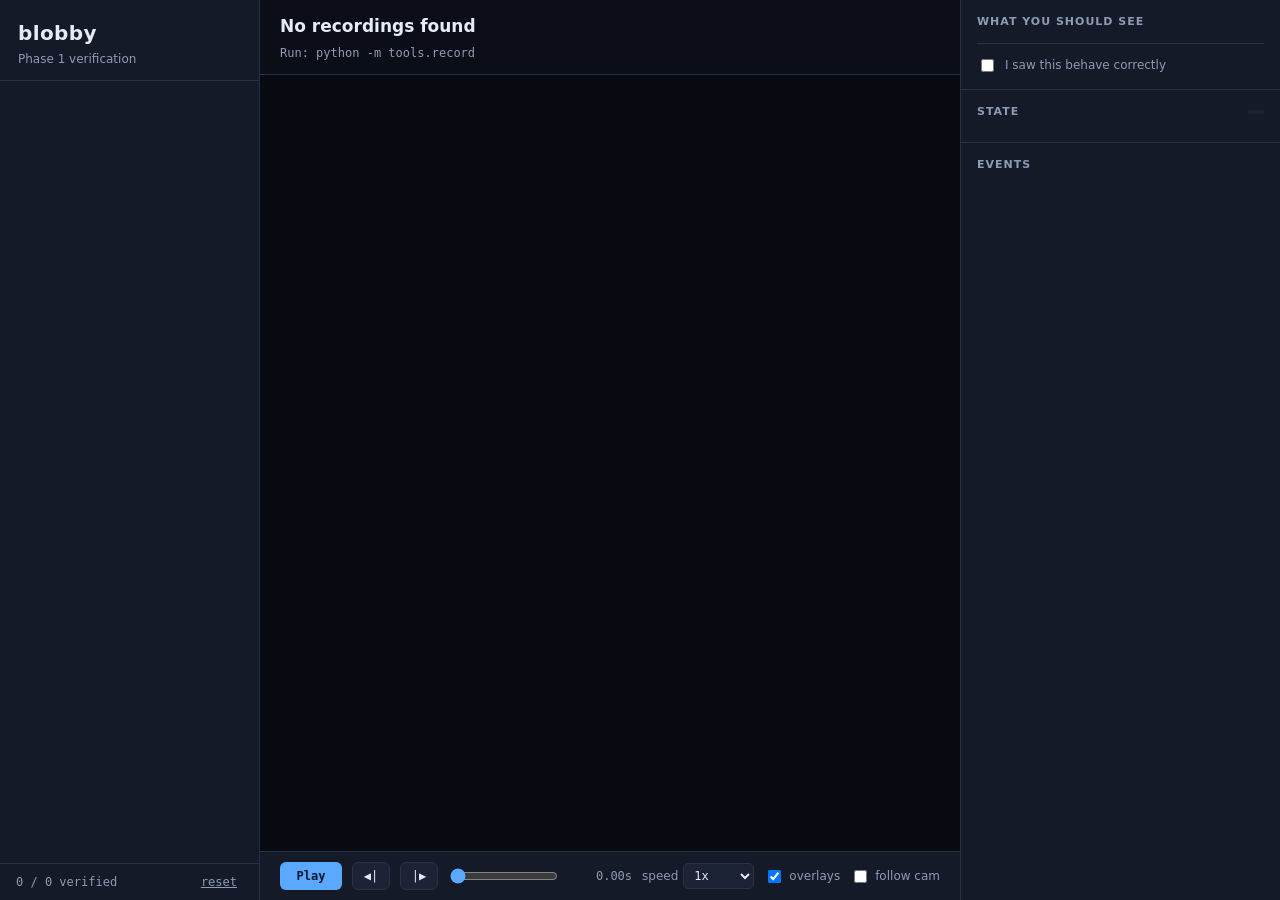
==== client/viewer.html @ 322fb776 "Add Phase 1 scenario recorder and viewer Phase 1 has no client, so the only way to check the physics" ====
<!doctype html>
<html lang="en">
  <head>
    <meta charset="utf-8" />
    <meta name="viewport" content="width=device-width, initial-scale=1" />
    <title>blobby - Phase 1 verification</title>
    <link rel="stylesheet" href="style.css" />
  </head>
  <body class="viewer">
    <aside class="sidebar">
      <header class="sidebar-head">
        <h1>blobby</h1>
        <p>Phase 1 verification</p>
      </header>
      <ol id="scenario-list" class="scenario-list"></ol>
      <footer class="sidebar-foot">
        <span id="verified-count">0 / 0 verified</span>
        <button id="reset-verified" type="button" class="link-button">reset</button>
      </footer>
    </aside>

    <main class="stage">
      <div class="stage-head">
        <h2 id="scenario-title">Loading&hellip;</h2>
        <p id="scenario-checklist" class="checklist"></p>
      </div>

      <div class="canvas-wrap">
        <canvas id="stage-canvas"></canvas>
        <div id="event-toast" class="event-toast" hidden></div>
      </div>

      <div class="transport">
        <button id="play" type="button" class="primary">Play</button>
        <button id="step-back" type="button" title="Previous frame">&#9664;|</button>
        <button id="step-forward" type="button" title="Next frame">|&#9654;</button>
        <input id="timeline" type="range" min="0" max="0" value="0" step="1" />
        <span id="clock" class="clock">0.00s</span>
        <label class="speed">
          speed
          <select id="speed">
            <option value="0.1">0.1x</option>
            <option value="0.25">0.25x</option>
            <option value="0.5">0.5x</option>
            <option value="1" selected>1x</option>
            <option value="2">2x</option>
          </select>
        </label>
        <label class="toggle">
          <input id="show-debug" type="checkbox" checked />
          overlays
        </label>
        <label class="toggle">
          <input id="follow-camera" type="checkbox" />
          follow cam
        </label>
      </div>
    </main>

    <aside class="inspector">
      <section class="panel">
        <h3>What you should see</h3>
        <p id="scenario-expect" class="expect"></p>
        <label class="verify">
          <input id="verified" type="checkbox" />
          <span>I saw this behave correctly</span>
        </label>
      </section>

      <section class="panel">
        <h3>State <span id="food-count" class="pill"></span></h3>
        <div id="players" class="players"></div>
      </section>

      <section class="panel grow">
        <h3>Events</h3>
        <ol id="event-log" class="event-log"></ol>
      </section>
    </aside>

    <script type="module" src="viewer.js"></script>
  </body>
</html>
---- client/style.css ----
/*
 * Shared client styling.
 *
 * The tokens and the `canvas-wrap` / full-bleed canvas rules are reused by the
 * Phase 3 game client; everything under "Phase 1 viewer" is scaffolding for the
 * verification tool and can be dropped once the real client exists.
 */

:root {
  --bg: #0b0e16;
  --panel: #141a27;
  --panel-2: #1b2334;
  --line: #26304a;
  --text: #e6ebf5;
  --muted: #8e9bb5;
  --accent: #5aa9ff;
  --good: #64d68b;
  --warn: #ffd166;
  --mono: ui-monospace, "SF Mono", "Cascadia Mono", Menlo, Consolas, monospace;
}

* {
  box-sizing: border-box;
}

html,
body {
  height: 100%;
  margin: 0;
}

body {
  background: var(--bg);
  color: var(--text);
  font: 14px/1.5 system-ui, -apple-system, "Segoe UI", sans-serif;
  overflow: hidden;
}

canvas {
  display: block;
  width: 100%;
  height: 100%;
}

/* --- Phase 1 viewer ----------------------------------------------------- */

.viewer {
  display: grid;
  grid-template-columns: 260px minmax(0, 1fr) 320px;
  height: 100vh;
}

.sidebar,
.inspector {
  display: flex;
  flex-direction: column;
  min-height: 0;
  background: var(--panel);
}

.sidebar {
  border-right: 1px solid var(--line);
}

.inspector {
  border-left: 1px solid var(--line);
  gap: 1px;
  background: var(--line);
}

.sidebar-head {
  padding: 18px 18px 12px;
  border-bottom: 1px solid var(--line);
}

.sidebar-head h1 {
  margin: 0;
  font-size: 20px;
  letter-spacing: 0.02em;
}

.sidebar-head p {
  margin: 2px 0 0;
  color: var(--muted);
  font-size: 12px;
}

.scenario-list {
  flex: 1;
  overflow-y: auto;
  margin: 0;
  padding: 8px 0;
  list-style: none;
  counter-reset: scenario;
}

.scenario-list li {
  counter-increment: scenario;
}

.scenario-list button {
  display: flex;
  gap: 10px;
  width: 100%;
  padding: 9px 16px;
  border: 0;
  border-left: 3px solid transparent;
  background: none;
  color: var(--muted);
  font: inherit;
  font-size: 13px;
  text-align: left;
  cursor: pointer;
}

.scenario-list button::before {
  content: counter(scenario);
  flex: none;
  width: 18px;
  color: #55617c;
  font: 11px/1.7 var(--mono);
  text-align: right;
}

.scenario-list button:hover {
  background: var(--panel-2);
  color: var(--text);
}

.scenario-list button[aria-current="true"] {
  border-left-color: var(--accent);
  background: var(--panel-2);
  color: var(--text);
}

.scenario-list button.is-verified::after {
  content: "✓";
  margin-left: auto;
  color: var(--good);
}

.scenario-list .demo-entry button {
  border-top: 1px solid var(--line);
  margin-top: 6px;
  padding-top: 12px;
}

.sidebar-foot {
  display: flex;
  align-items: center;
  justify-content: space-between;
  padding: 10px 16px;
  border-top: 1px solid var(--line);
  color: var(--muted);
  font: 12px var(--mono);
}

.link-button {
  border: 0;
  background: none;
  color: var(--muted);
  font: inherit;
  text-decoration: underline;
  cursor: pointer;
}

.link-button:hover {
  color: var(--text);
}

.stage {
  display: flex;
  flex-direction: column;
  min-width: 0;
}

.stage-head {
  padding: 14px 20px 12px;
  border-bottom: 1px solid var(--line);
}

.stage-head h2 {
  margin: 0;
  font-size: 17px;
}

.checklist {
  margin: 4px 0 0;
  color: var(--muted);
  font: 12px/1.5 var(--mono);
}

.canvas-wrap {
  position: relative;
  flex: 1;
  min-height: 0;
  background: #070a11;
}

.event-toast {
  position: absolute;
  left: 50%;
  bottom: 18px;
  transform: translateX(-50%);
  padding: 7px 14px;
  border: 1px solid var(--line);
  border-radius: 999px;
  background: rgba(20, 26, 39, 0.94);
  color: var(--warn);
  font: 12px var(--mono);
  white-space: nowrap;
  pointer-events: none;
}

.transport {
  display: flex;
  align-items: center;
  gap: 10px;
  padding: 10px 20px;
  border-top: 1px solid var(--line);
  background: var(--panel);
}

.transport button {
  min-width: 38px;
  padding: 6px 10px;
  border: 1px solid var(--line);
  border-radius: 6px;
  background: var(--panel-2);
  color: var(--text);
  font: 12px var(--mono);
  cursor: pointer;
}

.transport button:hover {
  border-color: var(--accent);
}

.transport button.primary {
  min-width: 62px;
  border-color: transparent;
  background: var(--accent);
  color: #06182e;
  font-weight: 700;
}

#timeline {
  flex: 1;
  min-width: 80px;
  accent-color: var(--accent);
}

.clock {
  min-width: 62px;
  color: var(--muted);
  font: 12px var(--mono);
  text-align: right;
}

.speed,
.toggle {
  display: flex;
  align-items: center;
  gap: 5px;
  color: var(--muted);
  font-size: 12px;
  white-space: nowrap;
}

.speed select {
  padding: 4px 6px;
  border: 1px solid var(--line);
  border-radius: 5px;
  background: var(--panel-2);
  color: var(--text);
  font: 12px var(--mono);
}

.panel {
  padding: 14px 16px;
  background: var(--panel);
}

.panel.grow {
  flex: 1;
  min-height: 0;
  display: flex;
  flex-direction: column;
}

.panel h3 {
  display: flex;
  align-items: center;
  gap: 8px;
  margin: 0 0 8px;
  color: var(--muted);
  font-size: 11px;
  font-weight: 600;
  letter-spacing: 0.09em;
  text-transform: uppercase;
}

.pill {
  margin-left: auto;
  padding: 2px 8px;
  border-radius: 999px;
  background: var(--panel-2);
  color: var(--text);
  font: 11px var(--mono);
  letter-spacing: 0;
  text-transform: none;
}

.expect {
  margin: 0;
  color: var(--text);
  font-size: 13px;
}

.verify {
  display: flex;
  align-items: center;
  gap: 8px;
  margin-top: 12px;
  padding-top: 12px;
  border-top: 1px solid var(--line);
  color: var(--muted);
  font-size: 12px;
  cursor: pointer;
}

.verify input {
  accent-color: var(--good);
}

.players {
  display: flex;
  flex-direction: column;
  gap: 7px;
}

.player-row {
  display: flex;
  align-items: baseline;
  gap: 8px;
  font: 12px var(--mono);
}

.swatch {
  flex: none;
  width: 9px;
  height: 9px;
  border-radius: 50%;
}

.player-row .name {
  flex: 1;
  overflow: hidden;
  color: var(--text);
  text-overflow: ellipsis;
  white-space: nowrap;
}

.player-row .masses {
  color: var(--muted);
}

.player-row.is-out .name {
  color: #6b7691;
  text-decoration: line-through;
}

.event-log {
  flex: 1;
  overflow-y: auto;
  margin: 0;
  padding: 0;
  list-style: none;
}

.event-log li {
  display: flex;
  gap: 8px;
  padding: 3px 0;
  color: var(--muted);
  font: 11.5px var(--mono);
}

.event-log li.is-current {
  color: var(--warn);
}

.event-log .at {
  flex: none;
  color: #5b657f;
}

.event-log button {
  border: 0;
  background: none;
  color: inherit;
  font: inherit;
  text-align: left;
  cursor: pointer;
}

.event-log button:hover {
  color: var(--text);
}

.empty {
  color: #5b657f;
  font-size: 12px;
}
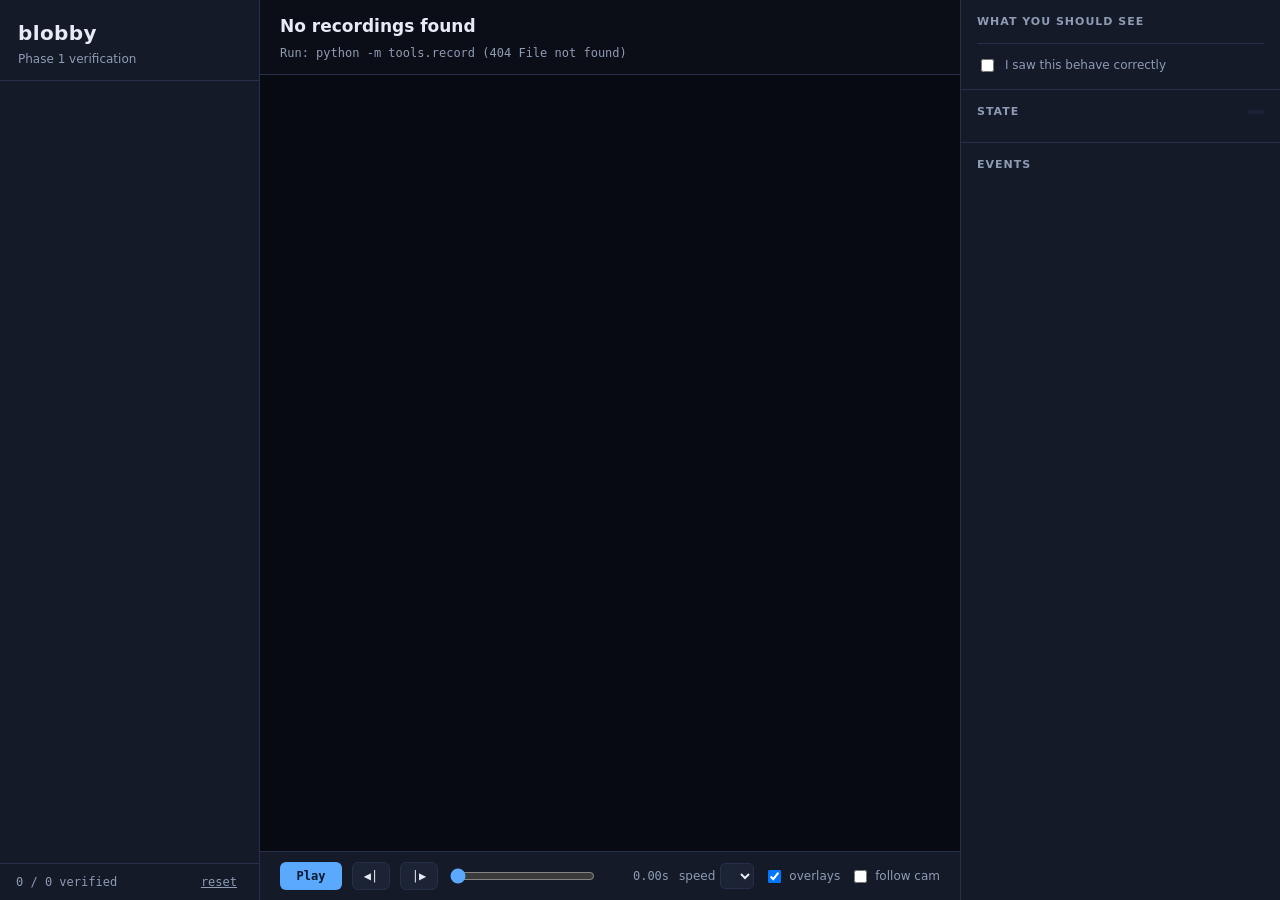
==== commit 81c2da49: "Add Phase 1 client renderer (for visualizing logic tests now), main server game loop and some test f" ====
--- a/client/viewer.html
+++ b/client/viewer.html
@@ -38,13 +38,9 @@
         <span id="clock" class="clock">0.00s</span>
         <label class="speed">
           speed
-          <select id="speed">
-            <option value="0.1">0.1x</option>
-            <option value="0.25">0.25x</option>
-            <option value="0.5">0.5x</option>
-            <option value="1" selected>1x</option>
-            <option value="2">2x</option>
-          </select>
+          <!-- Options are rendered by viewer.js, which folds in the speed the
+               recording asks for so it always has an entry to select. -->
+          <select id="speed"></select>
         </label>
         <label class="toggle">
           <input id="show-debug" type="checkbox" checked />
